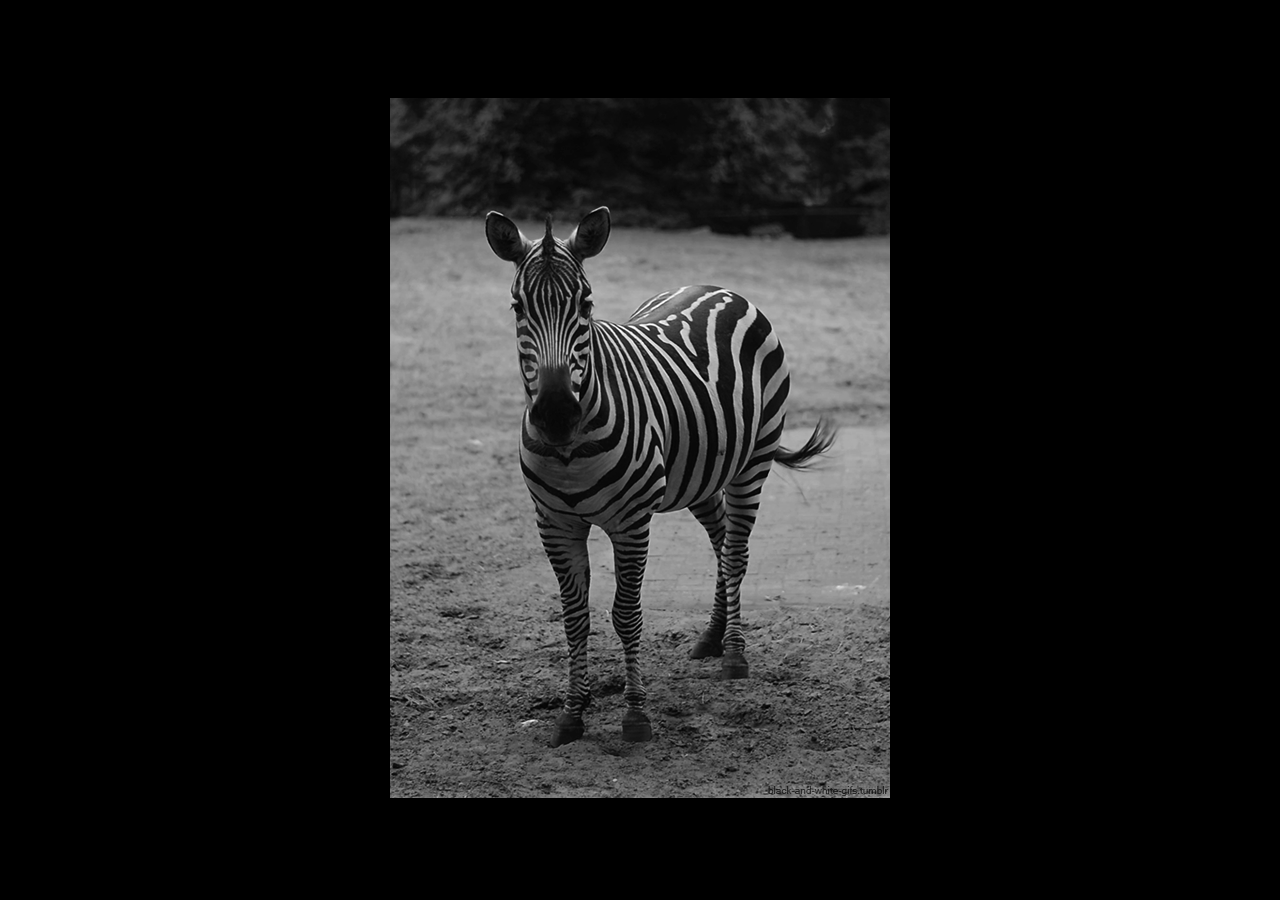
==== 2/index.html @ 25e674ac "n" ====
<!DOCTYPE html>
<html lang="en" >

<head>
  <meta charset="UTF-8">
  <title>A Pen by  Juan Penk</title>



      <link rel="stylesheet" href="css/style.css">


</head>

<body>

  <div id="image1">
<img class="clip-animation" src="6.gif">

  </div>

  <div id="text1">POLYGON CLIP 2<br></div>

  <div id="color"></p></div>
<p>Combining & Animating multiple polygonal clip paths<br>
-  Applied to background, image & text -


</p>




</body>

</html>
---- 2/css/style.css ----
body{  overflow: hidden;
}
#color{
  position: absolute;
height: 100%;
width: 100%;
  background-color: black;
  top:0;
  left: 0;
  animation: forwards clip3 1.3s ;
  z-index: -999;

}





@keyframes clip3 {
  0% {
opacity:1;
-webkit-clip-path: polygon(50% 100%, 100% 100%, 100% 100%, 0 100%, 0 100%);
clip-path: polygon(50% 100%, 100% 100%, 100% 100%, 0 100%, 0 100%);  }



  25% {
    opacity:1;

    -webkit-clip-path: polygon(51% 100%, 100% 100%, 100% 55%, 0 100%, 0 100%);
    clip-path: polygon(51% 100%, 100% 100%, 100% 55%, 0 100%, 0 100%);  }


   50% {


     -webkit-clip-path: polygon(53% 100%, 100% 100%, 100% 24%, 0 51%, 0 100%);
     clip-path: polygon(53% 100%, 100% 100%, 100% 24%, 0 51%, 0 100%);   }  opacity:1;


   75%{

     -webkit-clip-path: polygon(53% 100%, 100% 100%, 100% 24%, 0 51%, 0 100%);
     clip-path: polygon(53% 100%, 100% 100%, 100% 24%, 0 51%, 0 100%);
}

100%{

  -webkit-clip-path: polygon(53% 100%, 100% 100%, 100% 0, 0 0, 0 100%);
  clip-path: polygon(53% 100%, 100% 100%, 100% 0, 0 0, 0 100%);

  opacity:1;


}
}
#image1{
position: absolute;
top: 50%;
left:50%;
transform: translate(-50% , -50%);
margin-right: -50%;



}

#image1:hover{
transition:  -webkit-clip-path: polygon(0 0, 100% 0, 100% 100%, 0 100%);

}

#text2{
  position: absolute;
font-size: 3.5em;
color: white;
font-family: sans-serif;
font-weight: bold;
top: 24%;
left:50%;
transform: translate(-50% , -50%);
animation: clip2 1s forwards;
animation-delay: 1s;
opacity:0;
margin-right: -50%;


}

#text1{
  position: absolute;
font-size: 4.3em;
color: white;
font-family: sans-serif;
font-weight: bold;
top: 38%;
left:50%;
transform: rotate(90deg);
animation: clip2 .8s forwards;
animation-delay: 1.1s;
opacity:0;
margin-right: -50%;


}
 p{
text-align: center;
   position: absolute;
   font-size: 1.3em;
   color: white;
   font-family: sans-serif;
   font-weight: lighter;
   top: 88%;
   left:50%;
   transform: translate(-50% , -50%);
   animation: clip2 .8s forwards;
   animation-delay: 1.1s;
   opacity:0;
   margin-right: -50%;



 }

img {
  width: 200px;
      height: auto;


}



.clip-animation {
  transform:scale(2.5);
  clip-path: polygon()}

.clip-animation {
  animation: clip 1s forwards;

}

@keyframes clip {
  0% {
opacity:1;
    clip-path: polygon(50% 0, 100% 0, 100% 0, 50% 0, 0 0, 0 0);
  }
  50% {
    opacity:1;

    clip-path: polygon(50% 0, 100% 0, 100% 0, 50% 83%, 0 0, 0 0);
  }
   100% {


     clip-path: polygon(50% 0, 100% 0, 100% 100%, 50% 100%, 0 100%, 0 0);
     opacity:1;

  }
}

@keyframes circle {
  from {
    -webkit-clip-path: circle(0%);
    clip-path: circle(0%);
  }
  to {
    -webkit-clip-path: circle(130%);
    clip-path: circle(130%);
  }
}


@keyframes clip2 {
  from

  {
opacity:1;
-webkit-clip-path: polygon(0 0, 100% 0, 100% 0, 0 0);
clip-path: polygon(0 0, 100% 0, 100% 0, 0 0);  }
to

{
    opacity:1;

    -webkit-clip-path: polygon(0 0, 100% 0, 100% 100%, 0 100%);
clip-path: polygon(0 0, 100% 0, 100% 100%, 0 100%);
  }

}
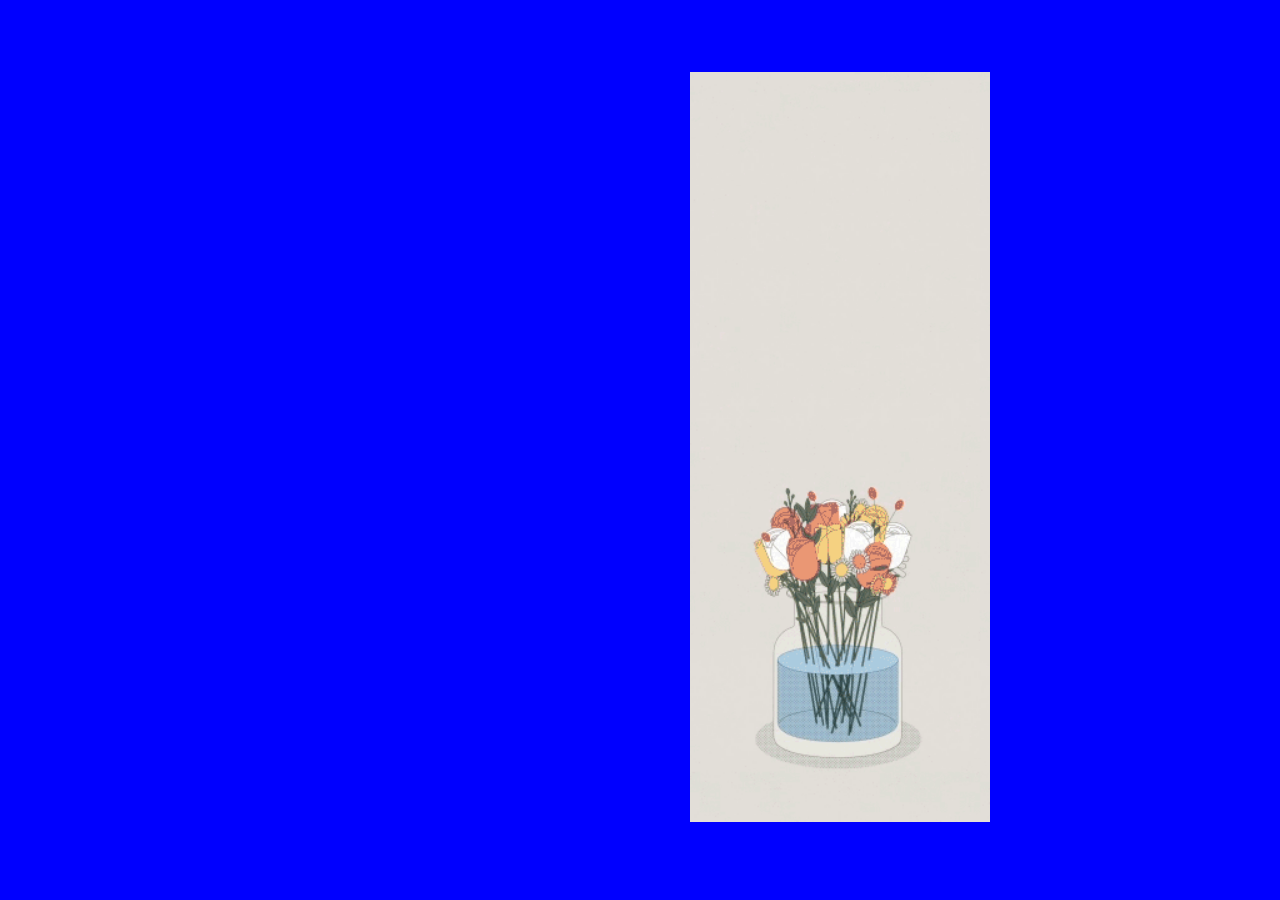
==== commit 667f049e: "n" ====
--- a/2/index.html
+++ b/2/index.html
@@ -15,15 +15,16 @@
 <body>
 
   <div id="image1">
-<img class="clip-animation" src="6.gif">
+<img class="clip-animation" src="o.gif">
 
   </div>
 
-  <div id="text1">POLYGON CLIP 2<br></div>
+  <div id="text1">STATIC & ANIMATED CLIP PATHS<br></div>
 
   <div id="color"></p></div>
-<p>Combining & Animating multiple polygonal clip paths<br>
--  Applied to background, image & text -
+<h2>Static & Animated polygonal clip paths</h2>
+<p>The background has an animated clip path, while <br>
+the centered image has an inset clipping rectangle.
 
 
 </p>
--- a/2/css/style.css
+++ b/2/css/style.css
@@ -4,7 +4,7 @@
   position: absolute;
 height: 100%;
 width: 100%;
-  background-color: black;
+  background-color: blue;
   top:0;
   left: 0;
   animation: forwards clip3 1.3s ;
@@ -56,17 +56,15 @@
 }
 #image1{
 position: absolute;
-top: 50%;
+top: 33%;
 left:50%;
-transform: translate(-50% , -50%);
 margin-right: -50%;
-
-
-
-}
-
-#image1:hover{
-transition:  -webkit-clip-path: polygon(0 0, 100% 0, 100% 100%, 0 100%);
+clip-path: inset(-400px 50px -400px 50px);
+
+
+}
+
+
 
 }
 
@@ -89,12 +87,12 @@
 
 #text1{
   position: absolute;
-font-size: 4.3em;
+font-size: 2.5em;
 color: white;
 font-family: sans-serif;
 font-weight: bold;
-top: 38%;
-left:50%;
+top: 45%;
+right:40%;
 transform: rotate(90deg);
 animation: clip2 .8s forwards;
 animation-delay: 1.1s;
@@ -104,15 +102,14 @@
 
 }
  p{
-text-align: center;
+text-align: right;
    position: absolute;
    font-size: 1.3em;
    color: white;
    font-family: sans-serif;
    font-weight: lighter;
-   top: 88%;
-   left:50%;
-   transform: translate(-50% , -50%);
+   top: 84%;
+   left:10%;
    animation: clip2 .8s forwards;
    animation-delay: 1.1s;
    opacity:0;
@@ -121,10 +118,26 @@
 
 
  }
-
+h2{
+
+  text-align: right;
+     position: absolute;
+     font-size: 1.3em;
+     color: white;
+     font-family: sans-serif;
+     font-weight: regular;
+     top: 80%;
+     left:15%;
+     animation: clip2 .8s forwards;
+     animation-delay: 1.1s;
+     opacity:0;
+     margin-right: -50%;
+
+
+
+}
 img {
-  width: 200px;
-      height: auto;
+  width: 400px;
 
 
 }
@@ -133,16 +146,19 @@
 
 .clip-animation {
   transform:scale(2.5);
-  clip-path: polygon()}
+  clip-path: polygon()
+
+
+}
 
 .clip-animation {
-  animation: clip 1s forwards;
 
 }
 
 @keyframes clip {
   0% {
 opacity:1;
+filter: blur(4px);
     clip-path: polygon(50% 0, 100% 0, 100% 0, 50% 0, 0 0, 0 0);
   }
   50% {
@@ -152,7 +168,7 @@
   }
    100% {
 
-
+filter: blur(0px);
      clip-path: polygon(50% 0, 100% 0, 100% 100%, 50% 100%, 0 100%, 0 0);
      opacity:1;
 
